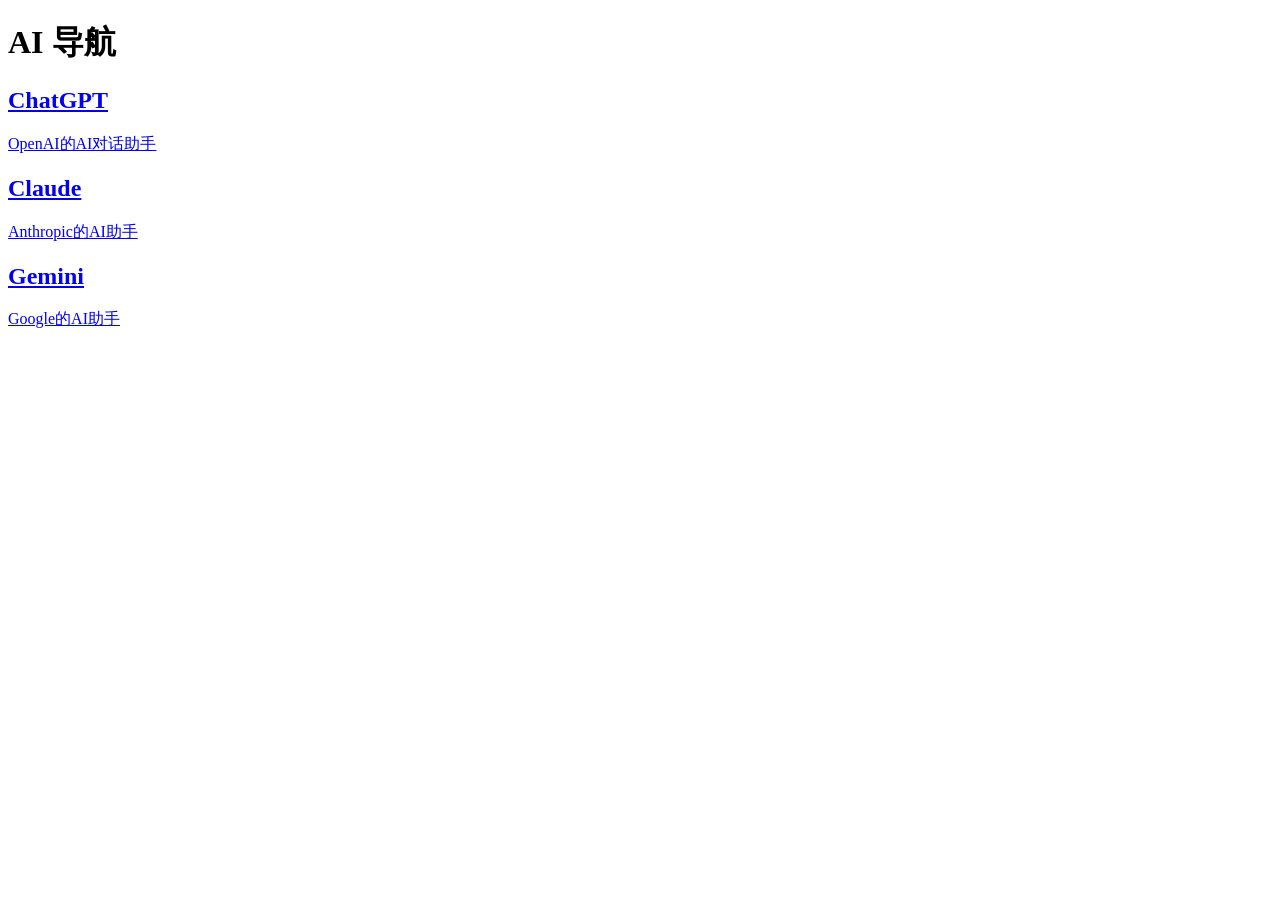
==== index.html @ d529c2dd "Create index.html" ====
<!DOCTYPE html>
<html lang="zh-CN">
<head>
    <meta charset="UTF-8">
    <meta name="viewport" content="width=device-width, initial-scale=1.0">
    <title>AI 导航</title>
    <link rel="stylesheet" href="style.css">
</head>
<body>
    <div class="container">
        <h1>AI 导航</h1>
        <div class="card-container">
            <a href="https://chat.openai.com" class="card">
                <h2>ChatGPT</h2>
                <p>OpenAI的AI对话助手</p>
            </a>
            
            <a href="https://claude.ai" class="card">
                <h2>Claude</h2>
                <p>Anthropic的AI助手</p>
            </a>
            
            <a href="https://gemini.google.com" class="card">
                <h2>Gemini</h2>
                <p>Google的AI助手</p>
            </a>
        </div>
    </div>
</body>
</html>
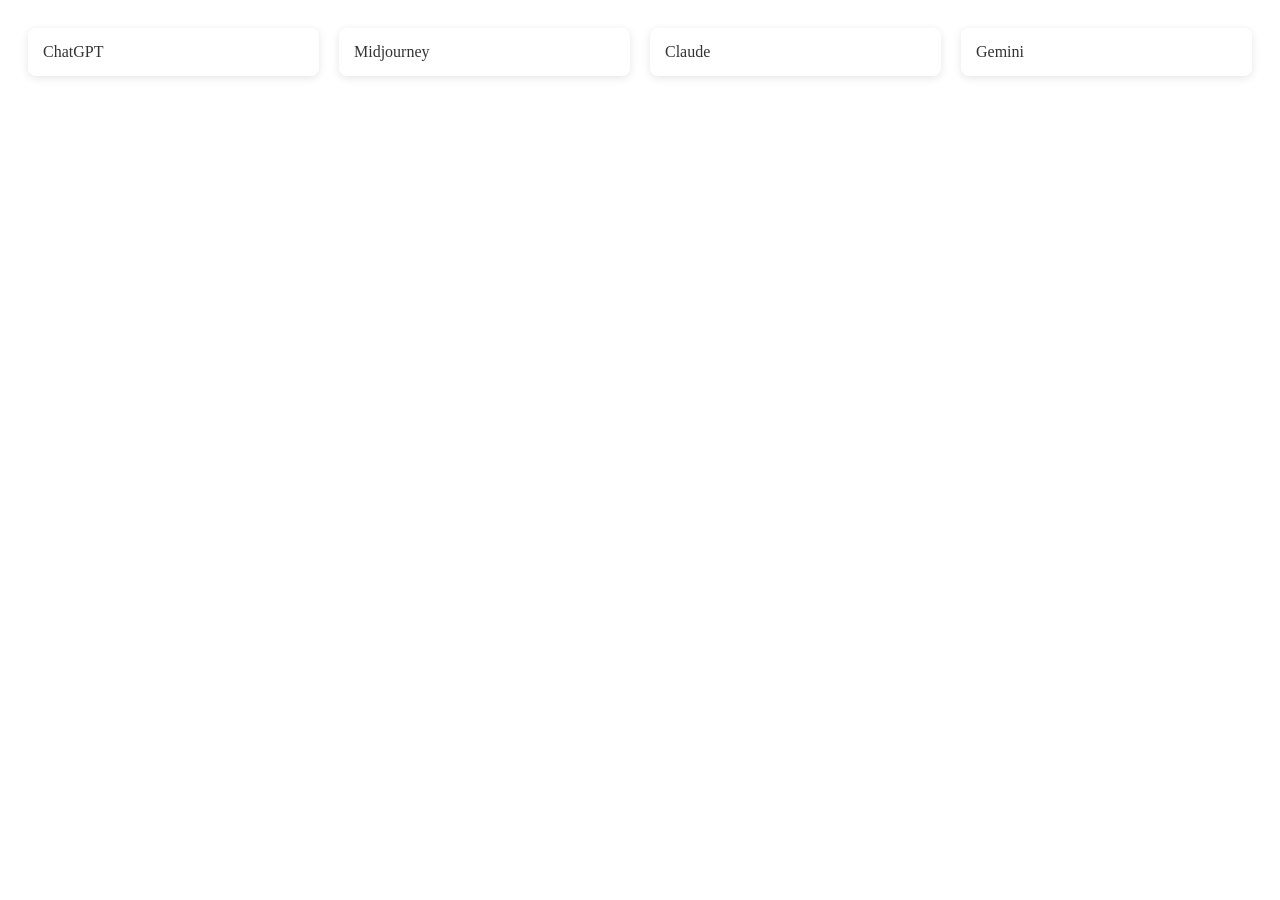
==== commit c486f08b: "Update index.html" ====
--- a/index.html
+++ b/index.html
@@ -1,28 +1,88 @@
 <!DOCTYPE html>
-<html lang="zh-CN">
+<html lang="zh">
 <head>
     <meta charset="UTF-8">
-    <meta name="viewport" content="width=device-width, initial-scale=1.0">
-    <title>AI 导航</title>
-    <link rel="stylesheet" href="style.css">
+    <title>AI 王的AI库</title>
+    <style>
+        .ai-grid {
+            display: grid;
+            grid-template-columns: repeat(auto-fill, minmax(250px, 1fr));
+            gap: 20px;
+            padding: 20px;
+        }
+        
+        .ai-card {
+            position: relative;
+            padding: 15px;
+            border-radius: 8px;
+            background: #ffffff;
+            box-shadow: 0 2px 8px rgba(0,0,0,0.1);
+            transition: transform 0.3s;
+        }
+        
+        .ai-card:hover {
+            transform: translateY(-5px);
+        }
+        
+        .ai-link {
+            text-decoration: none;
+            color: #333;
+        }
+        
+        .tooltip {
+            visibility: hidden;
+            position: absolute;
+            bottom: 100%;
+            left: 50%;
+            transform: translateX(-50%);
+            background: #333;
+            color: white;
+            padding: 10px;
+            border-radius: 6px;
+            width: 200px;
+            z-index: 1;
+        }
+        
+        .ai-card:hover .tooltip {
+            visibility: visible;
+        }
+    </style>
 </head>
 <body>
-    <div class="container">
-        <h1>AI 导航</h1>
-        <div class="card-container">
-            <a href="https://chat.openai.com" class="card">
-                <h2>ChatGPT</h2>
-                <p>OpenAI的AI对话助手</p>
+    <div class="ai-grid">
+        <div class="ai-card">
+            <a href="https://chat.openai.com" class="ai-link">
+                ChatGPT
+                <div class="tooltip">
+                    OpenAI开发的大语言模型，能够进行自然对话、回答问题、协助写作等多种任务
+                </div>
             </a>
-            
-            <a href="https://claude.ai" class="card">
-                <h2>Claude</h2>
-                <p>Anthropic的AI助手</p>
+        </div>
+
+        <div class="ai-card">
+            <a href="https://www.midjourney.com" class="ai-link">
+                Midjourney
+                <div class="tooltip">
+                    AI图像生成工具，通过文字描述生成高质量艺术图像，特别擅长绘画风格的作品
+                </div>
             </a>
-            
-            <a href="https://gemini.google.com" class="card">
-                <h2>Gemini</h2>
-                <p>Google的AI助手</p>
+        </div>
+
+        <div class="ai-card">
+            <a href="https://claude.ai" class="ai-link">
+                Claude
+                <div class="tooltip">
+                    Anthropic开发的AI助手，擅长长文本理解和生成，支持更长的上下文对话
+                </div>
+            </a>
+        </div>
+
+        <div class="ai-card">
+            <a href="https://bard.google.com" class="ai-link">
+                Gemini
+                <div class="tooltip">
+                    谷歌最新的AI模型，支持多模态理解，可以处理文本、图像、代码等多种形式的输入
+                </div>
             </a>
         </div>
     </div>
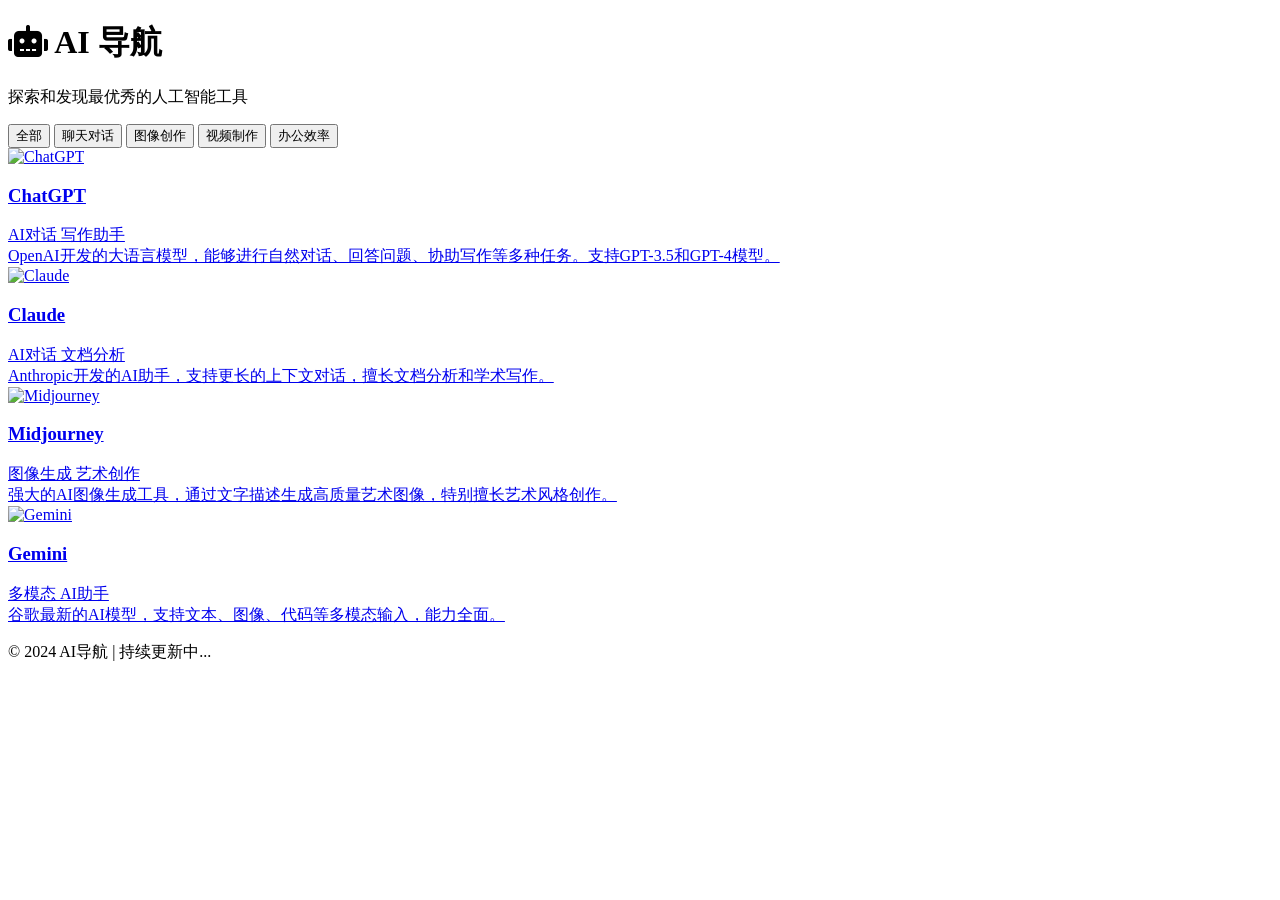
==== commit 3e1e1a1e: "Update index.html" ====
--- a/index.html
+++ b/index.html
@@ -2,89 +2,100 @@
 <html lang="zh">
 <head>
     <meta charset="UTF-8">
-    <title>AI 王的AI库</title>
-    <style>
-        .ai-grid {
-            display: grid;
-            grid-template-columns: repeat(auto-fill, minmax(250px, 1fr));
-            gap: 20px;
-            padding: 20px;
-        }
-        
-        .ai-card {
-            position: relative;
-            padding: 15px;
-            border-radius: 8px;
-            background: #ffffff;
-            box-shadow: 0 2px 8px rgba(0,0,0,0.1);
-            transition: transform 0.3s;
-        }
-        
-        .ai-card:hover {
-            transform: translateY(-5px);
-        }
-        
-        .ai-link {
-            text-decoration: none;
-            color: #333;
-        }
-        
-        .tooltip {
-            visibility: hidden;
-            position: absolute;
-            bottom: 100%;
-            left: 50%;
-            transform: translateX(-50%);
-            background: #333;
-            color: white;
-            padding: 10px;
-            border-radius: 6px;
-            width: 200px;
-            z-index: 1;
-        }
-        
-        .ai-card:hover .tooltip {
-            visibility: visible;
-        }
-    </style>
+    <meta name="viewport" content="width=device-width, initial-scale=1.0">
+    <title>AI 导航 | 发现最佳AI工具</title>
+    <link rel="stylesheet" href="styles.css">
+    <!-- 引入字体图标 -->
+    <link rel="stylesheet" href="https://cdnjs.cloudflare.com/ajax/libs/font-awesome/6.0.0/css/all.min.css">
 </head>
 <body>
-    <div class="ai-grid">
+    <header class="header">
+        <h1><i class="fas fa-robot"></i> AI 导航</h1>
+        <p>探索和发现最优秀的人工智能工具</p>
+    </header>
+
+    <nav class="category-nav">
+        <button class="active">全部</button>
+        <button>聊天对话</button>
+        <button>图像创作</button>
+        <button>视频制作</button>
+        <button>办公效率</button>
+    </nav>
+
+    <main class="ai-grid">
+        <!-- ChatGPT -->
         <div class="ai-card">
-            <a href="https://chat.openai.com" class="ai-link">
-                ChatGPT
+            <a href="https://chat.openai.com" class="ai-link" target="_blank">
+                <div class="card-header">
+                    <img src="https://upload.wikimedia.org/wikipedia/commons/0/04/ChatGPT_logo.svg" alt="ChatGPT" class="icon">
+                    <h3>ChatGPT</h3>
+                </div>
+                <div class="tags">
+                    <span class="tag">AI对话</span>
+                    <span class="tag">写作助手</span>
+                </div>
                 <div class="tooltip">
-                    OpenAI开发的大语言模型，能够进行自然对话、回答问题、协助写作等多种任务
+                    OpenAI开发的大语言模型，能够进行自然对话、回答问题、协助写作等多种任务。支持GPT-3.5和GPT-4模型。
                 </div>
             </a>
         </div>
 
+        <!-- Claude -->
         <div class="ai-card">
-            <a href="https://www.midjourney.com" class="ai-link">
-                Midjourney
+            <a href="https://claude.ai" class="ai-link" target="_blank">
+                <div class="card-header">
+                    <img src="https://claude.ai/favicon.ico" alt="Claude" class="icon">
+                    <h3>Claude</h3>
+                </div>
+                <div class="tags">
+                    <span class="tag">AI对话</span>
+                    <span class="tag">文档分析</span>
+                </div>
                 <div class="tooltip">
-                    AI图像生成工具，通过文字描述生成高质量艺术图像，特别擅长绘画风格的作品
+                    Anthropic开发的AI助手，支持更长的上下文对话，擅长文档分析和学术写作。
                 </div>
             </a>
         </div>
 
+        <!-- Midjourney -->
         <div class="ai-card">
-            <a href="https://claude.ai" class="ai-link">
-                Claude
+            <a href="https://www.midjourney.com" class="ai-link" target="_blank">
+                <div class="card-header">
+                    <img src="https://seeklogo.com/images/M/midjourney-logo-02E160DA6E-seeklogo.com.png" alt="Midjourney" class="icon">
+                    <h3>Midjourney</h3>
+                </div>
+                <div class="tags">
+                    <span class="tag">图像生成</span>
+                    <span class="tag">艺术创作</span>
+                </div>
                 <div class="tooltip">
-                    Anthropic开发的AI助手，擅长长文本理解和生成，支持更长的上下文对话
+                    强大的AI图像生成工具，通过文字描述生成高质量艺术图像，特别擅长艺术风格创作。
                 </div>
             </a>
         </div>
 
+        <!-- Gemini -->
         <div class="ai-card">
-            <a href="https://bard.google.com" class="ai-link">
-                Gemini
+            <a href="https://gemini.google.com" class="ai-link" target="_blank">
+                <div class="card-header">
+                    <img src="https://seeklogo.com/images/G/google-gemini-logo-6D04F05A69-seeklogo.com.png" alt="Gemini" class="icon">
+                    <h3>Gemini</h3>
+                </div>
+                <div class="tags">
+                    <span class="tag">多模态</span>
+                    <span class="tag">AI助手</span>
+                </div>
                 <div class="tooltip">
-                    谷歌最新的AI模型，支持多模态理解，可以处理文本、图像、代码等多种形式的输入
+                    谷歌最新的AI模型，支持文本、图像、代码等多模态输入，能力全面。
                 </div>
             </a>
         </div>
-    </div>
+    </main>
+
+    <footer class="footer">
+        <p>© 2024 AI导航 | 持续更新中...</p>
+    </footer>
 </body>
 </html>
+</body>
+</html>
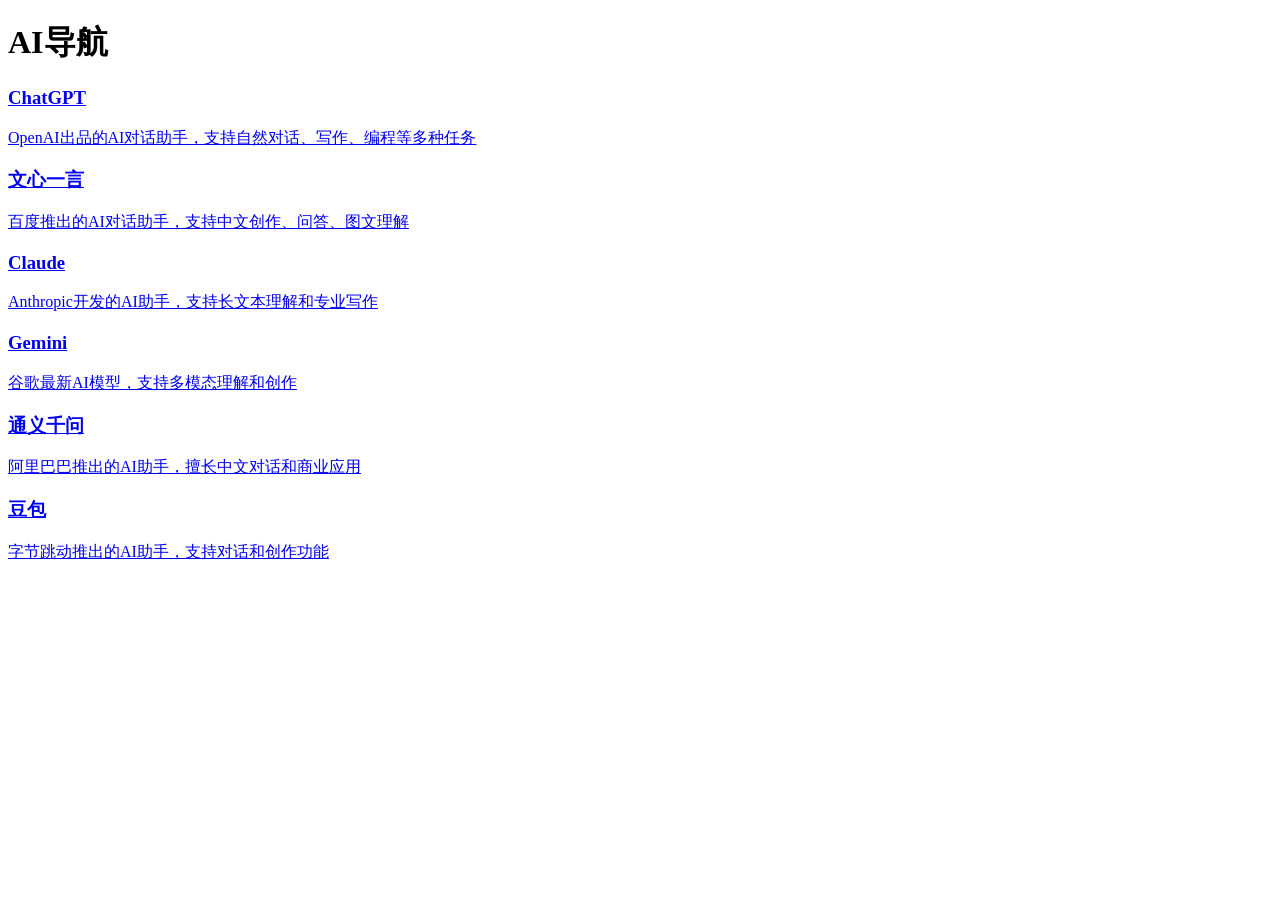
==== commit c4ceb3d6: "Update index.html" ====
--- a/index.html
+++ b/index.html
@@ -3,99 +3,73 @@
 <head>
     <meta charset="UTF-8">
     <meta name="viewport" content="width=device-width, initial-scale=1.0">
-    <title>AI 导航 | 发现最佳AI工具</title>
+    <title>AI导航</title>
     <link rel="stylesheet" href="styles.css">
-    <!-- 引入字体图标 -->
-    <link rel="stylesheet" href="https://cdnjs.cloudflare.com/ajax/libs/font-awesome/6.0.0/css/all.min.css">
 </head>
 <body>
-    <header class="header">
-        <h1><i class="fas fa-robot"></i> AI 导航</h1>
-        <p>探索和发现最优秀的人工智能工具</p>
-    </header>
+    <div class="container">
+        <h1>AI导航</h1>
+        <div class="ai-grid">
+            <!-- ChatGPT -->
+            <div class="ai-card">
+                <a href="https://chat.openai.com" target="_blank">
+                    <h3>ChatGPT</h3>
+                    <div class="description">
+                        OpenAI出品的AI对话助手，支持自然对话、写作、编程等多种任务
+                    </div>
+                </a>
+            </div>
 
-    <nav class="category-nav">
-        <button class="active">全部</button>
-        <button>聊天对话</button>
-        <button>图像创作</button>
-        <button>视频制作</button>
-        <button>办公效率</button>
-    </nav>
+            <!-- 文心一言 -->
+            <div class="ai-card">
+                <a href="https://yiyan.baidu.com" target="_blank">
+                    <h3>文心一言</h3>
+                    <div class="description">
+                        百度推出的AI对话助手，支持中文创作、问答、图文理解
+                    </div>
+                </a>
+            </div>
 
-    <main class="ai-grid">
-        <!-- ChatGPT -->
-        <div class="ai-card">
-            <a href="https://chat.openai.com" class="ai-link" target="_blank">
-                <div class="card-header">
-                    <img src="https://upload.wikimedia.org/wikipedia/commons/0/04/ChatGPT_logo.svg" alt="ChatGPT" class="icon">
-                    <h3>ChatGPT</h3>
-                </div>
-                <div class="tags">
-                    <span class="tag">AI对话</span>
-                    <span class="tag">写作助手</span>
-                </div>
-                <div class="tooltip">
-                    OpenAI开发的大语言模型，能够进行自然对话、回答问题、协助写作等多种任务。支持GPT-3.5和GPT-4模型。
-                </div>
-            </a>
+            <!-- Claude -->
+            <div class="ai-card">
+                <a href="https://claude.ai" target="_blank">
+                    <h3>Claude</h3>
+                    <div class="description">
+                        Anthropic开发的AI助手，支持长文本理解和专业写作
+                    </div>
+                </a>
+            </div>
+
+            <!-- Gemini -->
+            <div class="ai-card">
+                <a href="https://gemini.google.com" target="_blank">
+                    <h3>Gemini</h3>
+                    <div class="description">
+                        谷歌最新AI模型，支持多模态理解和创作
+                    </div>
+                </a>
+            </div>
+
+            <!-- 通义千问 -->
+            <div class="ai-card">
+                <a href="https://qianwen.aliyun.com" target="_blank">
+                    <h3>通义千问</h3>
+                    <div class="description">
+                        阿里巴巴推出的AI助手，擅长中文对话和商业应用
+                    </div>
+                </a>
+            </div>
+
+            <!-- 豆包 -->
+            <div class="ai-card">
+                <a href="https://www.doubao.com" target="_blank">
+                    <h3>豆包</h3>
+                    <div class="description">
+                        字节跳动推出的AI助手，支持对话和创作功能
+                    </div>
+                </a>
+            </div>
         </div>
-
-        <!-- Claude -->
-        <div class="ai-card">
-            <a href="https://claude.ai" class="ai-link" target="_blank">
-                <div class="card-header">
-                    <img src="https://claude.ai/favicon.ico" alt="Claude" class="icon">
-                    <h3>Claude</h3>
-                </div>
-                <div class="tags">
-                    <span class="tag">AI对话</span>
-                    <span class="tag">文档分析</span>
-                </div>
-                <div class="tooltip">
-                    Anthropic开发的AI助手，支持更长的上下文对话，擅长文档分析和学术写作。
-                </div>
-            </a>
-        </div>
-
-        <!-- Midjourney -->
-        <div class="ai-card">
-            <a href="https://www.midjourney.com" class="ai-link" target="_blank">
-                <div class="card-header">
-                    <img src="https://seeklogo.com/images/M/midjourney-logo-02E160DA6E-seeklogo.com.png" alt="Midjourney" class="icon">
-                    <h3>Midjourney</h3>
-                </div>
-                <div class="tags">
-                    <span class="tag">图像生成</span>
-                    <span class="tag">艺术创作</span>
-                </div>
-                <div class="tooltip">
-                    强大的AI图像生成工具，通过文字描述生成高质量艺术图像，特别擅长艺术风格创作。
-                </div>
-            </a>
-        </div>
-
-        <!-- Gemini -->
-        <div class="ai-card">
-            <a href="https://gemini.google.com" class="ai-link" target="_blank">
-                <div class="card-header">
-                    <img src="https://seeklogo.com/images/G/google-gemini-logo-6D04F05A69-seeklogo.com.png" alt="Gemini" class="icon">
-                    <h3>Gemini</h3>
-                </div>
-                <div class="tags">
-                    <span class="tag">多模态</span>
-                    <span class="tag">AI助手</span>
-                </div>
-                <div class="tooltip">
-                    谷歌最新的AI模型，支持文本、图像、代码等多模态输入，能力全面。
-                </div>
-            </a>
-        </div>
-    </main>
-
-    <footer class="footer">
-        <p>© 2024 AI导航 | 持续更新中...</p>
-    </footer>
+    </div>
 </body>
 </html>
-</body>
-</html>
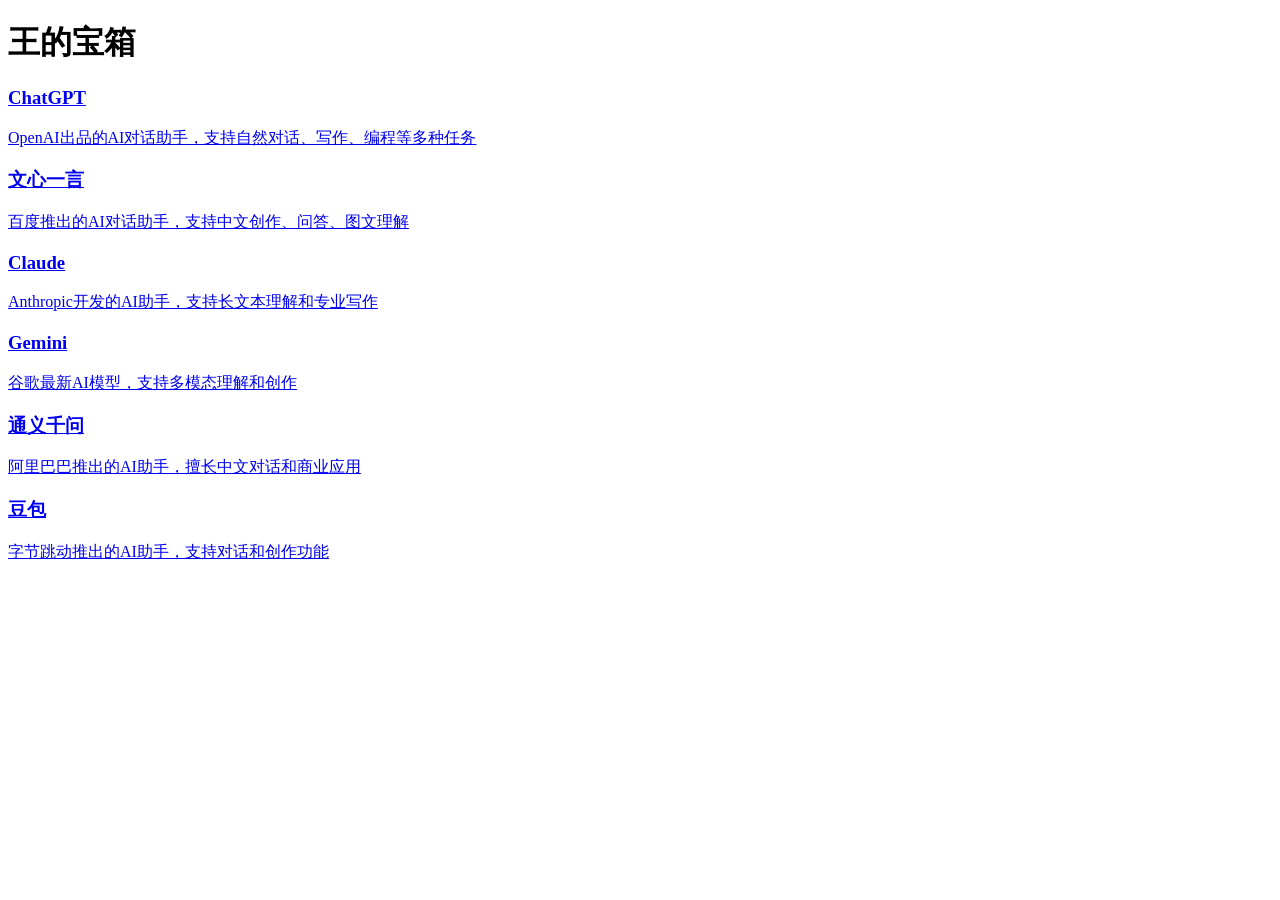
==== commit 4061883e: "Update index.html" ====
--- a/index.html
+++ b/index.html
@@ -8,7 +8,7 @@
 </head>
 <body>
     <div class="container">
-        <h1>AI导航</h1>
+        <h1>王的宝箱</h1>
         <div class="ai-grid">
             <!-- ChatGPT -->
             <div class="ai-card">
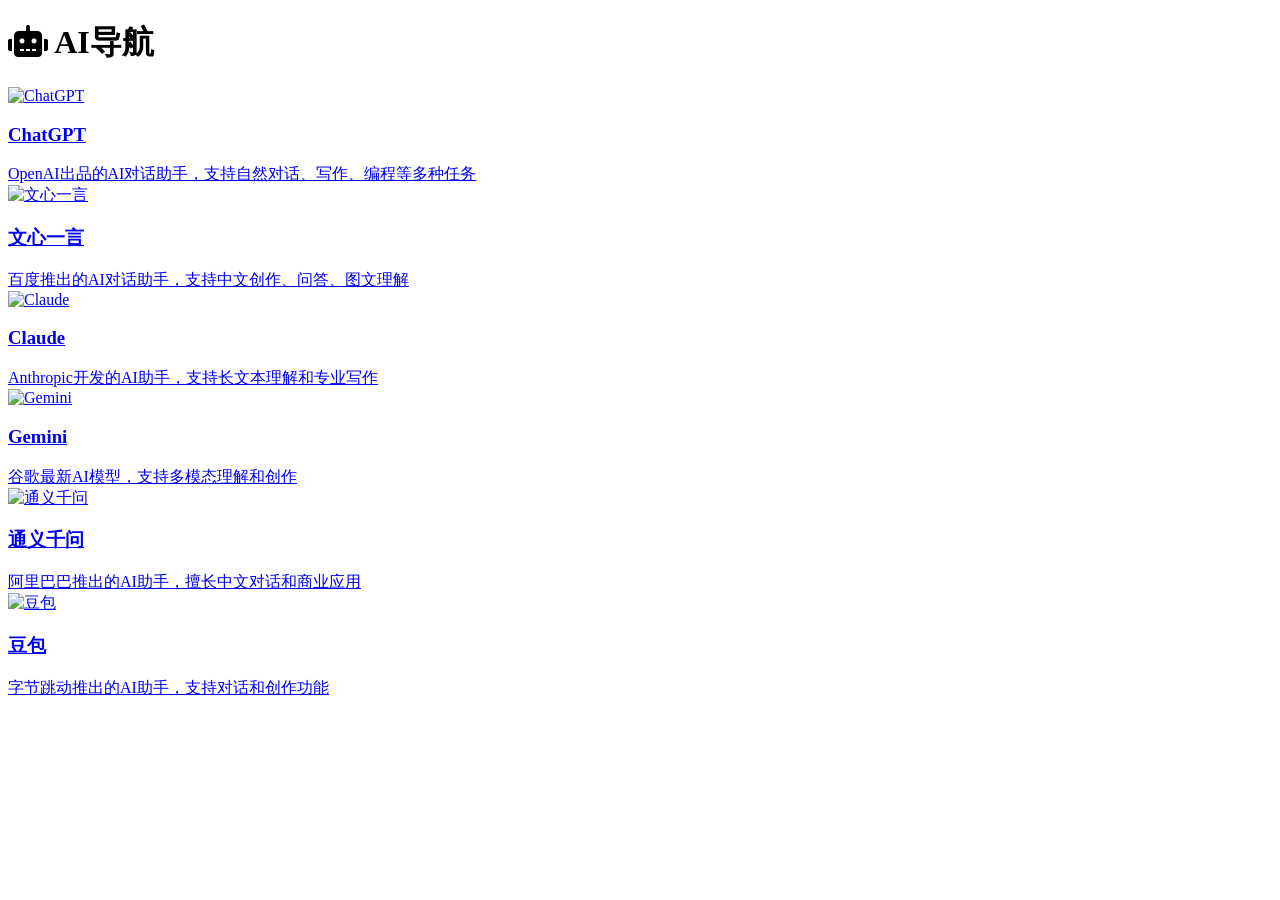
==== commit 3397fea8: "Update index.html" ====
--- a/index.html
+++ b/index.html
@@ -3,17 +3,22 @@
 <head>
     <meta charset="UTF-8">
     <meta name="viewport" content="width=device-width, initial-scale=1.0">
-    <title>AI导航</title>
+    <title>王的宝库</title>
     <link rel="stylesheet" href="styles.css">
+    <!-- 添加图标字体 -->
+    <link rel="stylesheet" href="https://cdnjs.cloudflare.com/ajax/libs/font-awesome/6.0.0/css/all.min.css">
 </head>
 <body>
     <div class="container">
-        <h1>王的宝箱</h1>
+        <h1><i class="fas fa-robot"></i> AI导航</h1>
         <div class="ai-grid">
             <!-- ChatGPT -->
             <div class="ai-card">
                 <a href="https://chat.openai.com" target="_blank">
-                    <h3>ChatGPT</h3>
+                    <div class="card-header">
+                        <img src="https://upload.wikimedia.org/wikipedia/commons/0/04/ChatGPT_logo.svg" alt="ChatGPT">
+                        <h3>ChatGPT</h3>
+                    </div>
                     <div class="description">
                         OpenAI出品的AI对话助手，支持自然对话、写作、编程等多种任务
                     </div>
@@ -23,7 +28,10 @@
             <!-- 文心一言 -->
             <div class="ai-card">
                 <a href="https://yiyan.baidu.com" target="_blank">
-                    <h3>文心一言</h3>
+                    <div class="card-header">
+                        <img src="https://www.baidu.com/favicon.ico" alt="文心一言">
+                        <h3>文心一言</h3>
+                    </div>
                     <div class="description">
                         百度推出的AI对话助手，支持中文创作、问答、图文理解
                     </div>
@@ -33,7 +41,10 @@
             <!-- Claude -->
             <div class="ai-card">
                 <a href="https://claude.ai" target="_blank">
-                    <h3>Claude</h3>
+                    <div class="card-header">
+                        <img src="https://claude.ai/favicon.ico" alt="Claude">
+                        <h3>Claude</h3>
+                    </div>
                     <div class="description">
                         Anthropic开发的AI助手，支持长文本理解和专业写作
                     </div>
@@ -43,7 +54,10 @@
             <!-- Gemini -->
             <div class="ai-card">
                 <a href="https://gemini.google.com" target="_blank">
-                    <h3>Gemini</h3>
+                    <div class="card-header">
+                        <img src="https://www.gstatic.com/lamda/images/favicon_v1_150160cddff7f294ce30.svg" alt="Gemini">
+                        <h3>Gemini</h3>
+                    </div>
                     <div class="description">
                         谷歌最新AI模型，支持多模态理解和创作
                     </div>
@@ -53,7 +67,10 @@
             <!-- 通义千问 -->
             <div class="ai-card">
                 <a href="https://qianwen.aliyun.com" target="_blank">
-                    <h3>通义千问</h3>
+                    <div class="card-header">
+                        <img src="https://qianwen.aliyun.com/favicon.ico" alt="通义千问">
+                        <h3>通义千问</h3>
+                    </div>
                     <div class="description">
                         阿里巴巴推出的AI助手，擅长中文对话和商业应用
                     </div>
@@ -63,7 +80,10 @@
             <!-- 豆包 -->
             <div class="ai-card">
                 <a href="https://www.doubao.com" target="_blank">
-                    <h3>豆包</h3>
+                    <div class="card-header">
+                        <img src="https://www.doubao.com/favicon.ico" alt="豆包">
+                        <h3>豆包</h3>
+                    </div>
                     <div class="description">
                         字节跳动推出的AI助手，支持对话和创作功能
                     </div>
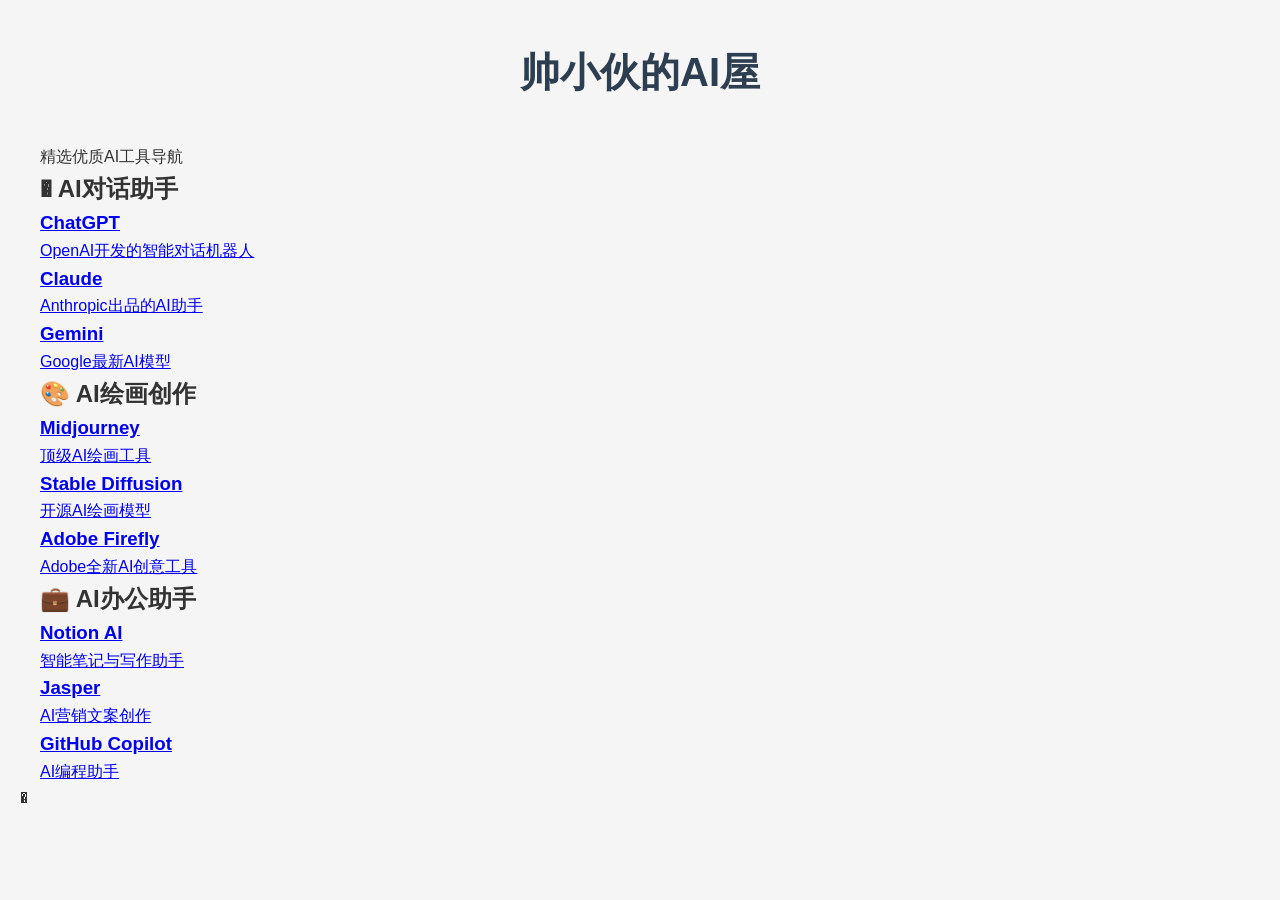
==== commit fc2fc479: "Update index.html" ====
--- a/index.html
+++ b/index.html
@@ -1,95 +1,82 @@
 <!DOCTYPE html>
-<html lang="zh">
+<html lang="zh-CN">
 <head>
     <meta charset="UTF-8">
     <meta name="viewport" content="width=device-width, initial-scale=1.0">
-    <title>王的宝库</title>
-    <link rel="stylesheet" href="styles.css">
-    <!-- 添加图标字体 -->
-    <link rel="stylesheet" href="https://cdnjs.cloudflare.com/ajax/libs/font-awesome/6.0.0/css/all.min.css">
+    <title>帅小伙的AI屋</title>
+    <link rel="stylesheet" href="style.css">
 </head>
 <body>
     <div class="container">
-        <h1><i class="fas fa-robot"></i> AI导航</h1>
-        <div class="ai-grid">
-            <!-- ChatGPT -->
-            <div class="ai-card">
-                <a href="https://chat.openai.com" target="_blank">
-                    <div class="card-header">
-                        <img src="https://upload.wikimedia.org/wikipedia/commons/0/04/ChatGPT_logo.svg" alt="ChatGPT">
+        <header>
+            <h1>帅小伙的AI屋</h1>
+            <p class="subtitle">精选优质AI工具导航</p>
+        </header>
+        
+        <div class="card-container">
+            <!-- AI对话助手分类 -->
+            <div class="category">
+                <h2 class="category-title">� AI对话助手</h2>
+                <div class="category-cards">
+                    <a href="https://chat.openai.com" class="card" target="_blank">
                         <h3>ChatGPT</h3>
-                    </div>
-                    <div class="description">
-                        OpenAI出品的AI对话助手，支持自然对话、写作、编程等多种任务
-                    </div>
-                </a>
+                        <p>OpenAI开发的智能对话机器人</p>
+                    </a>
+                    
+                    <a href="https://claude.ai" class="card" target="_blank">
+                        <h3>Claude</h3>
+                        <p>Anthropic出品的AI助手</p>
+                    </a>
+                    
+                    <a href="https://gemini.google.com" class="card" target="_blank">
+                        <h3>Gemini</h3>
+                        <p>Google最新AI模型</p>
+                    </a>
+                </div>
             </div>
 
-            <!-- 文心一言 -->
-            <div class="ai-card">
-                <a href="https://yiyan.baidu.com" target="_blank">
-                    <div class="card-header">
-                        <img src="https://www.baidu.com/favicon.ico" alt="文心一言">
-                        <h3>文心一言</h3>
-                    </div>
-                    <div class="description">
-                        百度推出的AI对话助手，支持中文创作、问答、图文理解
-                    </div>
-                </a>
+            <!-- AI图像工具分类 -->
+            <div class="category">
+                <h2 class="category-title">🎨 AI绘画创作</h2>
+                <div class="category-cards">
+                    <a href="https://midjourney.com" class="card" target="_blank">
+                        <h3>Midjourney</h3>
+                        <p>顶级AI绘画工具</p>
+                    </a>
+                    
+                    <a href="https://www.stable.ai" class="card" target="_blank">
+                        <h3>Stable Diffusion</h3>
+                        <p>开源AI绘画模型</p>
+                    </a>
+
+                    <a href="https://firefly.adobe.com" class="card" target="_blank">
+                        <h3>Adobe Firefly</h3>
+                        <p>Adobe全新AI创意工具</p>
+                    </a>
+                </div>
             </div>
 
-            <!-- Claude -->
-            <div class="ai-card">
-                <a href="https://claude.ai" target="_blank">
-                    <div class="card-header">
-                        <img src="https://claude.ai/favicon.ico" alt="Claude">
-                        <h3>Claude</h3>
-                    </div>
-                    <div class="description">
-                        Anthropic开发的AI助手，支持长文本理解和专业写作
-                    </div>
-                </a>
-            </div>
+            <!-- AI办公工具分类 -->
+            <div class="category">
+                <h2 class="category-title">💼 AI办公助手</h2>
+                <div class="category-cards">
+                    <a href="https://notion.ai" class="card" target="_blank">
+                        <h3>Notion AI</h3>
+                        <p>智能笔记与写作助手</p>
+                    </a>
 
-            <!-- Gemini -->
-            <div class="ai-card">
-                <a href="https://gemini.google.com" target="_blank">
-                    <div class="card-header">
-                        <img src="https://www.gstatic.com/lamda/images/favicon_v1_150160cddff7f294ce30.svg" alt="Gemini">
-                        <h3>Gemini</h3>
-                    </div>
-                    <div class="description">
-                        谷歌最新AI模型，支持多模态理解和创作
-                    </div>
-                </a>
-            </div>
+                    <a href="https://www.jasper.ai" class="card" target="_blank">
+                        <h3>Jasper</h3>
+                        <p>AI营销文案创作</p>
+                    </a>
 
-            <!-- 通义千问 -->
-            <div class="ai-card">
-                <a href="https://qianwen.aliyun.com" target="_blank">
-                    <div class="card-header">
-                        <img src="https://qianwen.aliyun.com/favicon.ico" alt="通义千问">
-                        <h3>通义千问</h3>
-                    </div>
-                    <div class="description">
-                        阿里巴巴推出的AI助手，擅长中文对话和商业应用
-                    </div>
-                </a>
-            </div>
-
-            <!-- 豆包 -->
-            <div class="ai-card">
-                <a href="https://www.doubao.com" target="_blank">
-                    <div class="card-header">
-                        <img src="https://www.doubao.com/favicon.ico" alt="豆包">
-                        <h3>豆包</h3>
-                    </div>
-                    <div class="description">
-                        字节跳动推出的AI助手，支持对话和创作功能
-                    </div>
-                </a>
+                    <a href="https://github.com/features/copilot" class="card" target="_blank">
+                        <h3>GitHub Copilot</h3>
+                        <p>AI编程助手</p>
+                    </a>
+                </div>
             </div>
         </div>
     </div>
 </body>
-</html>
+</html>�
--- a/style.css
+++ b/style.css
@@ -0,0 +1,116 @@
+* {
+    margin: 0;
+    padding: 0;
+    box-sizing: border-box;
+}
+
+body {
+    font-family: -apple-system, BlinkMacSystemFont, "Segoe UI", Roboto, sans-serif;
+    background-color: #f5f5f5;
+    color: #333;
+    line-height: 1.6;
+    padding: 40px 20px;
+}
+
+.container {
+    max-width: 1200px;
+    margin: 0 auto;
+}
+
+h1 {
+    text-align: center;
+    margin-bottom: 40px;
+    color: #2c3e50;
+    font-size: 2.5rem;
+}
+
+h1 i {
+    margin-right: 10px;
+    color: #3b82f6;
+}
+
+.ai-grid {
+    display: grid;
+    grid-template-columns: repeat(3, 1fr);
+    gap: 30px;
+    padding: 20px;
+}
+
+.ai-card {
+    background: white;
+    border-radius: 12px;
+    overflow: hidden;
+    transition: all 0.3s ease;
+    box-shadow: 0 2px 10px rgba(0, 0, 0, 0.1);
+}
+
+.ai-card:hover {
+    transform: translateY(-5px);
+    box-shadow: 0 5px 20px rgba(0, 0, 0, 0.15);
+}
+
+.ai-card a {
+    display: block;
+    padding: 25px;
+    text-decoration: none;
+    color: inherit;
+    height: 100%;
+}
+
+.card-header {
+    display: flex;
+    align-items: center;
+    margin-bottom: 15px;
+}
+
+.card-header img {
+    width: 32px;
+    height: 32px;
+    margin-right: 12px;
+    border-radius: 8px;
+}
+
+.card-header h3 {
+    font-size: 1.4rem;
+    color: #2c3e50;
+}
+
+.description {
+    font-size: 0.95rem;
+    color: #666;
+    display: none;
+    line-height: 1.5;
+    margin-top: 10px;
+}
+
+.ai-card:hover .description {
+    display: block;
+}
+
+/* 响应式设计 */
+@media (max-width: 900px) {
+    .ai-grid {
+        grid-template-columns: repeat(2, 1fr);
+    }
+}
+
+@media (max-width: 600px) {
+    .ai-grid {
+        grid-template-columns: 1fr;
+    }
+    
+    h1 {
+        font-size: 2rem;
+    }
+}
+
+/* 图标加载失败时的备用样式 */
+img[alt] {
+    text-indent: -9999px;
+}
+
+img[src$="favicon.ico"] {
+    background-color: #f8f9fa;
+    padding: 2px;
+}
+
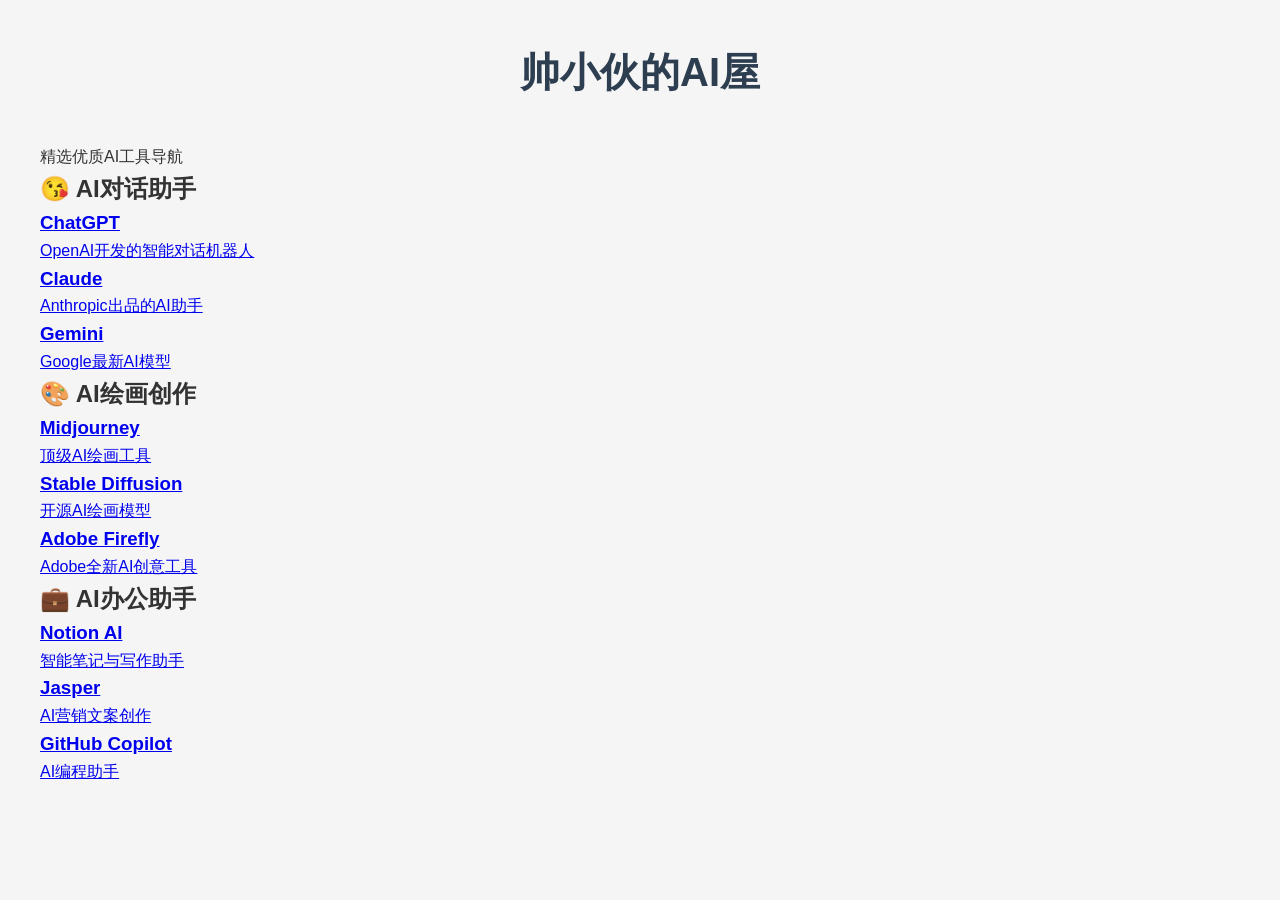
==== commit 7315de4d: "Update index.html" ====
--- a/index.html
+++ b/index.html
@@ -16,7 +16,7 @@
         <div class="card-container">
             <!-- AI对话助手分类 -->
             <div class="category">
-                <h2 class="category-title">� AI对话助手</h2>
+                <h2 class="category-title">😘 AI对话助手</h2>
                 <div class="category-cards">
                     <a href="https://chat.openai.com" class="card" target="_blank">
                         <h3>ChatGPT</h3>
@@ -79,4 +79,4 @@
         </div>
     </div>
 </body>
-</html>�
+</html>
